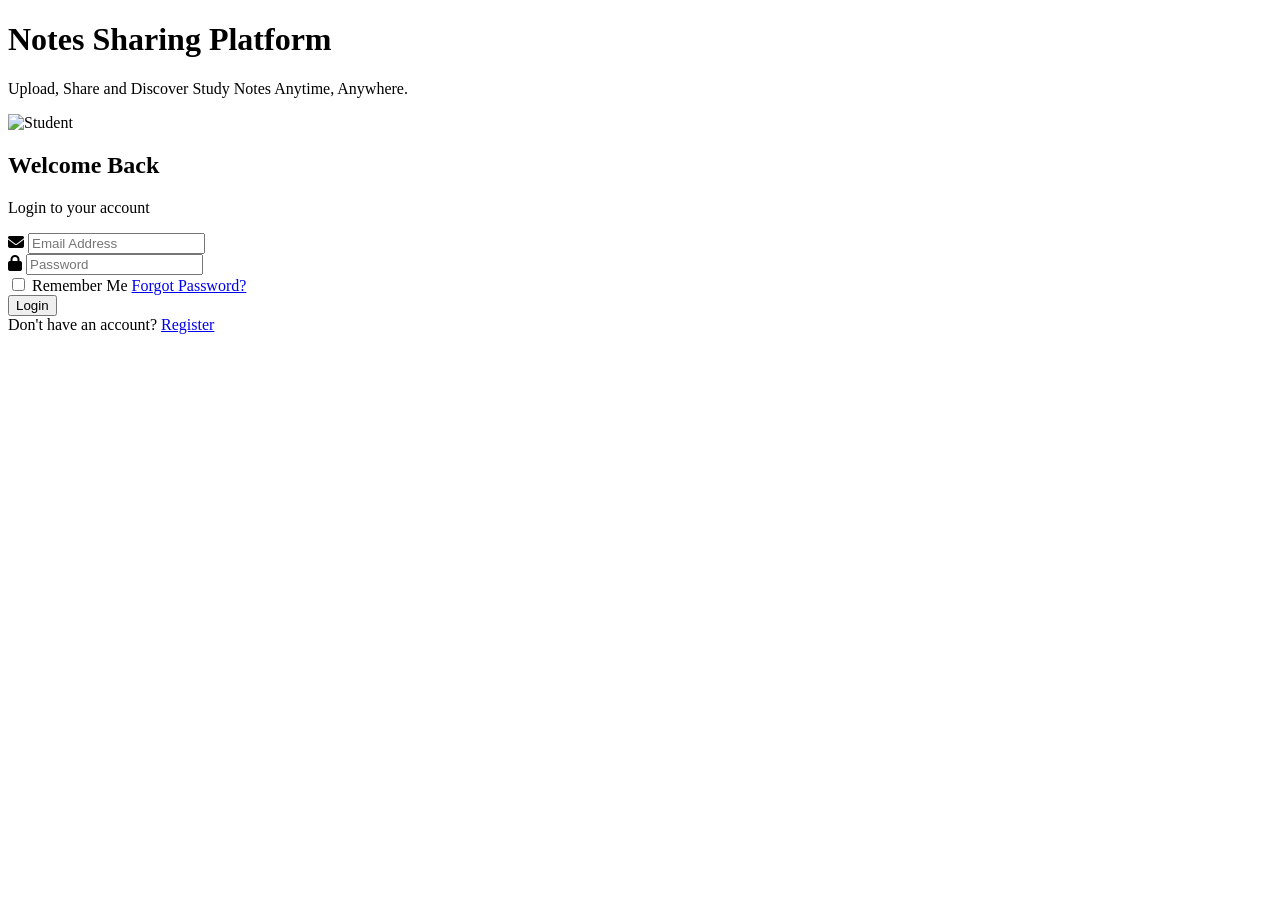
==== Notes Sharing Platform/index.html @ 7f31ab03 "login html" ====
<!DOCTYPE html>
<html lang="en">
<head>
    <meta charset="UTF-8">
    <meta name="viewport" content="width=device-width, initial-scale=1.0">
    <title>Notes Sharing Platform | Login</title>
    <link rel="stylesheet" href="style.css">
    <link rel="stylesheet"
        href="https://cdnjs.cloudflare.com/ajax/libs/font-awesome/6.5.2/css/all.min.css">
</head>

<body>

    <div class="container">

        <div class="left-side">
            <h1>Notes Sharing Platform</h1>
            <p>
                Upload, Share and Discover Study Notes Anytime, Anywhere.
            </p>

            <img src="https://cdn-icons-png.flaticon.com/512/3135/3135755.png"
                alt="Student">
        </div>

        <div class="login-box">

            <h2>Welcome Back</h2>
            <p>Login to your account</p>

            <form>

                <div class="input-box">
                    <i class="fa-solid fa-envelope"></i>
                    <input type="email" placeholder="Email Address" required>
                </div>

                <div class="input-box">
                    <i class="fa-solid fa-lock"></i>
                    <input type="password" placeholder="Password" required>
                </div>

                <div class="options">

                    <label>
                        <input type="checkbox">
                        Remember Me
                    </label>

                    <a href="#">Forgot Password?</a>

                </div>

                <button class="btn">Login</button>

            </form>

            <div class="register">
                Don't have an account?
                <a href="#">Register</a>
            </div>

        </div>

    </div>

</body>
</html>
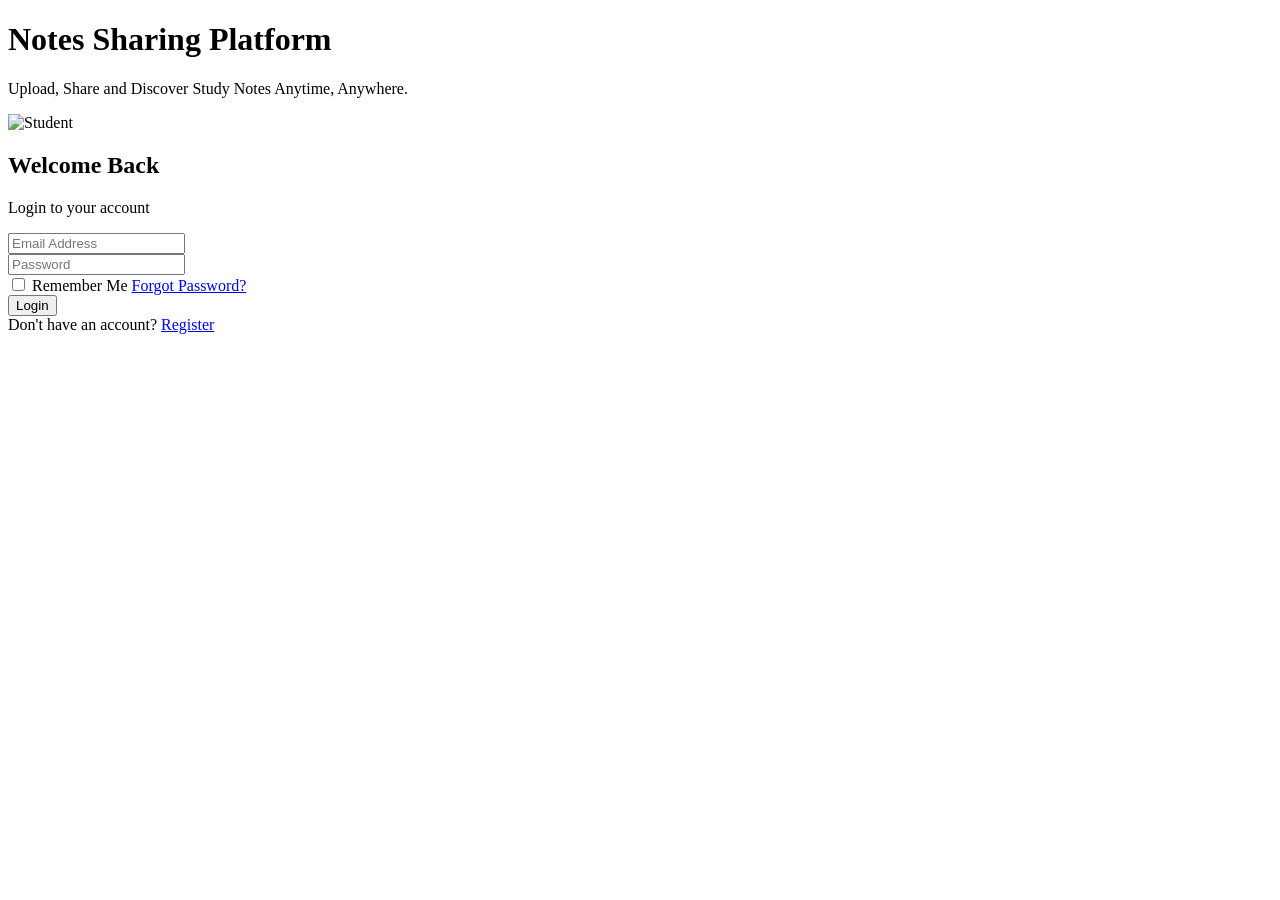
==== commit 2b9330be: "Fix HTML" ====
--- a/Notes Sharing Platform/index.html
+++ b/Notes Sharing Platform/index.html
@@ -4,9 +4,7 @@
     <meta charset="UTF-8">
     <meta name="viewport" content="width=device-width, initial-scale=1.0">
     <title>Notes Sharing Platform | Login</title>
-    <link rel="stylesheet" href="style.css">
-    <link rel="stylesheet"
-        href="https://cdnjs.cloudflare.com/ajax/libs/font-awesome/6.5.2/css/all.min.css">
+   
 </head>
 
 <body>
@@ -65,4 +63,4 @@
     </div>
 
 </body>
-</html>+</html>
